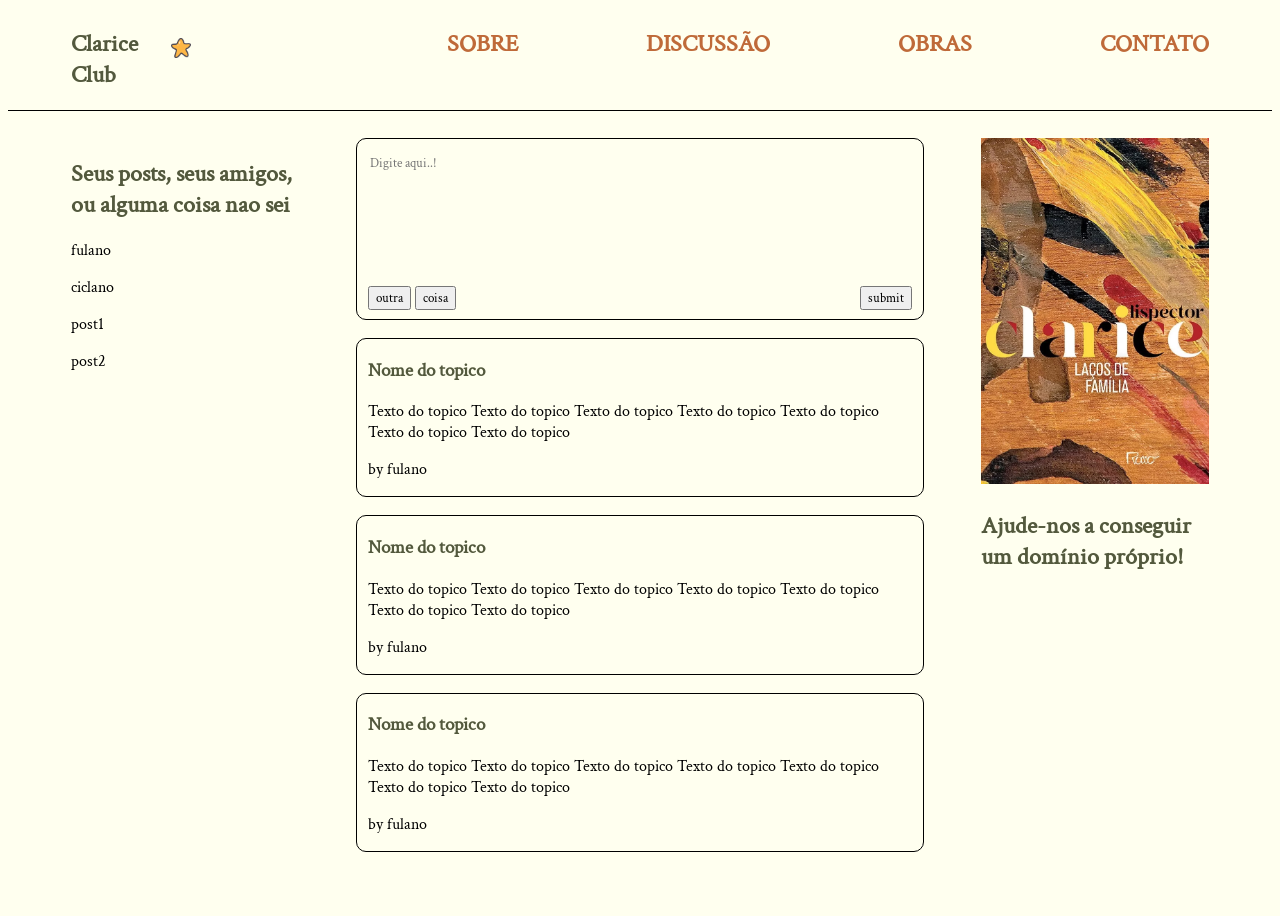
==== index.html @ 2fbaaa5d "Testei novas cores, adicionei um textarea para digitar algo e alguns botões de exemplo" ====
<!DOCTYPE html>
<html lang="pt-br">
<head>
    <link rel="stylesheet" href="style.css">
    <meta charset="UTF-8">
    <meta name="viewport" content="width=device-width, initial-scale=1.0">
    <title>Clarice Club</title>
</head>

<body> 
    <header>
        <nav>
            <a href="index.html"><h1>Clarice Club</h1></a>          <!-- Pode trocar isso pra uma única imagem depois, uma imagem da logo sabe? -->
            <a><img src="images/cute-star-illustration-for-design-element-png.png" alt="star" id="littlestar"></a>
            <h2><a href="about.html">SOBRE</a></h2>
            <h2><a href="discuss.html">DISCUSSÃO</a></h2>
            <h2><a href="about.html">OBRAS</a></hl2>
            <h2><a href="about.html">CONTATO</a></h2>
        </nav>
    </header>


    <main>
        <aside id="something">
            <h1>Seus posts, seus amigos, ou alguma coisa nao sei</h1>
            <p>fulano</p>
            <p>ciclano</p>
            <p>post1</p>
            <p>post2</p>
        </aside>

        <section id="mainsection">
            <section id="forum">
                <div id="type" class="column">
                    <textarea placeholder="Digite aqui..!"></textarea>
                    <div id="type-foot" class="line">
                        <div>
                            <button>outra</button>
                            <button>coisa</button>
                        </div>
                        <div>
                            <button>submit</button>
                        </div>
                    </div>
                </div>
                <!-- js faz tudo que tá aqui dentro, mas deixo aqui só porque sim-->
                <div class="topico">
                    <h1>Nome do topico</h1>
                    <p>Texto do topico Texto do topico Texto do topico Texto do topico Texto do topico Texto do topico Texto do topico </p>
                    <p>by fulano</p>
                </div>
                <div class="topico">
                    <h1>Nome do topico</h1>
                    <p>Texto do topico Texto do topico Texto do topico Texto do topico Texto do topico Texto do topico Texto do topico </p>
                    <p>by fulano</p>
                </div>
                <div class="topico">
                    <h1>Nome do topico</h1>
                    <p>Texto do topico Texto do topico Texto do topico Texto do topico Texto do topico Texto do topico Texto do topico </p>
                    <p>by fulano</p>
                </div>
                <div class="topico">
                    <h1>Nome do topico</h1>
                    <p>Texto do topico Texto do topico Texto do topico Texto do topico Texto do topico Texto do topico Texto do topico </p>
                    <p>by fulano</p>
                </div>
                <div class="topico">
                    <h1>Nome do topico</h1>
                    <p>Texto do topico Texto do topico Texto do topico Texto do topico Texto do topico Texto do topico Texto do topico </p>
                    <p>by fulano</p>
                </div>
                <div class="topico">
                    <h1>Nome do topico</h1>
                    <p>Texto do topico Texto do topico Texto do topico Texto do topico Texto do topico Texto do topico Texto do topico </p>
                    <p>by fulano</p>
                </div>
                <div class="topico">
                    <h1>Nome do topico</h1>
                    <p>Texto do topico Texto do topico Texto do topico Texto do topico Texto do topico Texto do topico Texto do topico </p>
                    <p>by fulano</p>
                </div>
                <div class="topico">
                    <h1>Nome do topico</h1>
                    <p>Texto do topico Texto do topico Texto do topico Texto do topico Texto do topico Texto do topico Texto do topico </p>
                    <p>by fulano</p>
                </div>
            </section>
        </section>

        <aside id="something2">
            <img src="images/livro-Lacos-de-familia.jpg-1117607648.webp" alt="">
            <h1>Ajude-nos a conseguir um domínio próprio!</h1>
        </aside>
    </main>

    <footer>
        <!-- Nada ainda -->
    </footer>
</body>
---- style.css ----
/*  =======================================
    --------------- GENERAL --------------- 
    ======================================= */

/* --------------- FONTS --------------- */

@font-face {
    font-family: minecraft;
    src: url("fonts/Minecraft.ttf");
}
@font-face {
    font-family: crimson;
    src: url("fonts/Crimson/CrimsonText-Regular.ttf");
}

body {
    background-color: #FFFFEF;
    height: 100vh;
    overflow: hidden;
}
* {
    font-family: crimson;
}
h1 {
    color: #53593D;
}
h2 {
    box-shadow: o 10px 20px;
    color: #BF6A39;
}
nav {
    display: flex;
    gap: 10vw;
    border-bottom-color: black;
    border-bottom-style: solid;
    border-bottom-width: 0.1vh;
}
nav, main, footer {
    padding: 0% 5%;
}
img {
    width: 100%;
}
a {
    text-decoration: none;
    color: inherit;
}
a:hover {
    color: #F2B441;
}
main {
    display: flex;
    justify-content: space-between;
}

/* --------------- SPECIFIC --------------- */

.line {
    display: flex;
    flex-direction: row;
}
.column {
    display: flex;
    flex-direction: column;
}

#littlestar {
    padding-top: 30px;
    height: 20px;
    width: 20px;
    transform: translateX(-10vw);
}

#something, #something2 {
    padding-top: 3vh;
    width: 20%;
}

#mainsection {
    padding-top: 3vh;
    width: 50%;
}
#type {
    height: 20vh;
    margin-bottom: 2vh;
}
#type textarea {
    margin-top: 1.5vh;
    resize: none;
    border: none;
    background-color: transparent;
    width: 100%;
    flex: 1;
}
#type textarea:focus {
    outline: none;
    box-shadow: none;
}
#type-foot {
    flex: 0;
    justify-content: space-between;
    margin-bottom: 1vh;
}

#forum::-webkit-scrollbar {
    display: none;
}

#mainsection, #something, #something2 {
    height: 100%;
}

#forum {
    height: calc(85vh - 50px);
    overflow: auto;
}
#forum::-webkit-scrollbar {
    display: none;
}
.topico, #type {
    padding: 0% 2%;
    margin-bottom: 2vh;

    border: 1px;
    border-color: black;
    border-style: solid;
    border-radius: 10px;
}
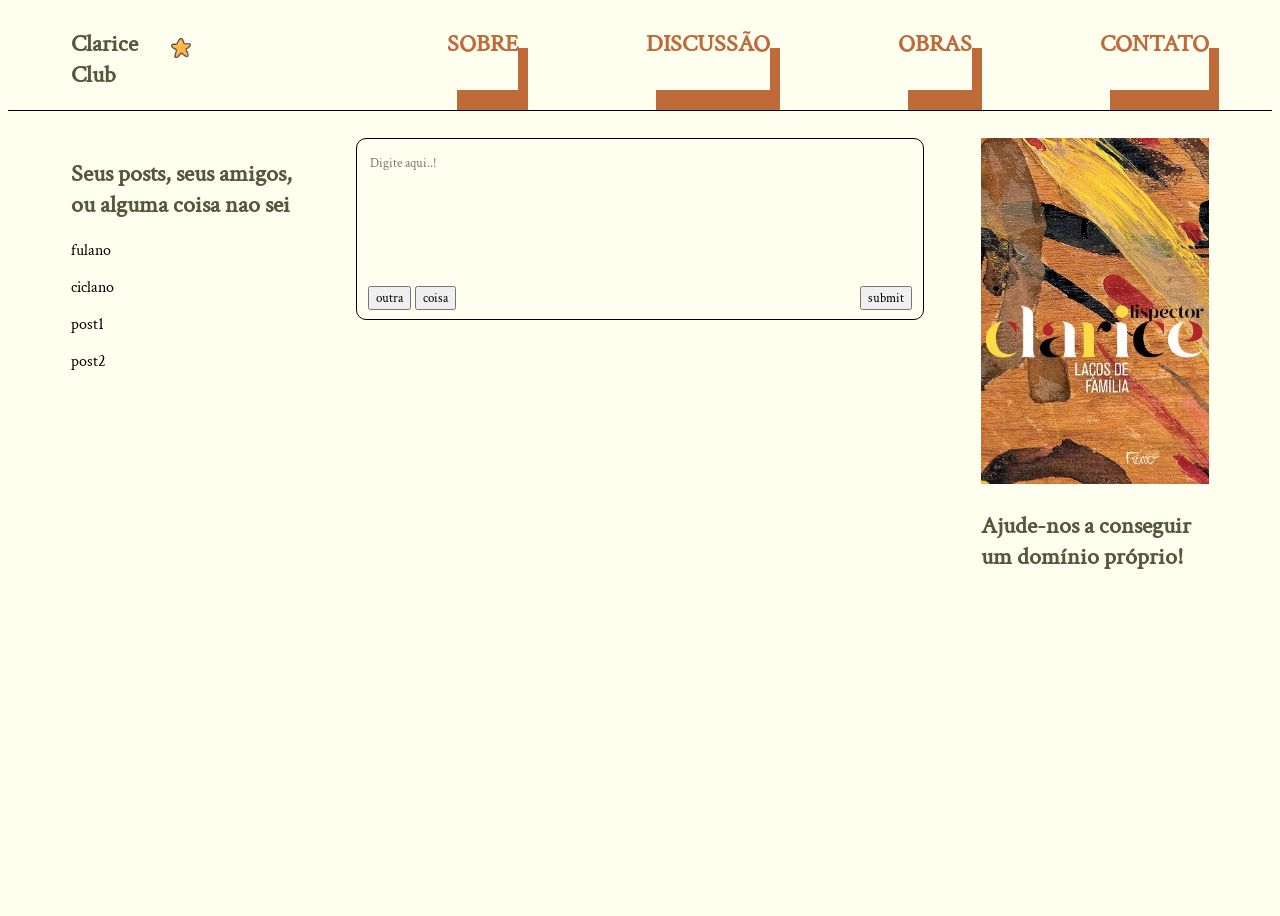
==== commit f31fc533: "Adicionei db.js, agora o js coloca os topicos do bd no site, criei topicos.html, movi fonts e images" ====
--- a/index.html
+++ b/index.html
@@ -11,10 +11,10 @@
     <header>
         <nav>
             <a href="index.html"><h1>Clarice Club</h1></a>          <!-- Pode trocar isso pra uma única imagem depois, uma imagem da logo sabe? -->
-            <a><img src="images/cute-star-illustration-for-design-element-png.png" alt="star" id="littlestar"></a>
+            <a><img src="assets/images/cute-star-illustration-for-design-element-png.png" alt="star" id="littlestar"></a>
             <h2><a href="about.html">SOBRE</a></h2>
             <h2><a href="discuss.html">DISCUSSÃO</a></h2>
-            <h2><a href="about.html">OBRAS</a></hl2>
+            <h2><a href="about.html">OBRAS</a></h2>
             <h2><a href="about.html">CONTATO</a></h2>
         </nav>
     </header>
@@ -43,52 +43,12 @@
                         </div>
                     </div>
                 </div>
-                <!-- js faz tudo que tá aqui dentro, mas deixo aqui só porque sim-->
-                <div class="topico">
-                    <h1>Nome do topico</h1>
-                    <p>Texto do topico Texto do topico Texto do topico Texto do topico Texto do topico Texto do topico Texto do topico </p>
-                    <p>by fulano</p>
-                </div>
-                <div class="topico">
-                    <h1>Nome do topico</h1>
-                    <p>Texto do topico Texto do topico Texto do topico Texto do topico Texto do topico Texto do topico Texto do topico </p>
-                    <p>by fulano</p>
-                </div>
-                <div class="topico">
-                    <h1>Nome do topico</h1>
-                    <p>Texto do topico Texto do topico Texto do topico Texto do topico Texto do topico Texto do topico Texto do topico </p>
-                    <p>by fulano</p>
-                </div>
-                <div class="topico">
-                    <h1>Nome do topico</h1>
-                    <p>Texto do topico Texto do topico Texto do topico Texto do topico Texto do topico Texto do topico Texto do topico </p>
-                    <p>by fulano</p>
-                </div>
-                <div class="topico">
-                    <h1>Nome do topico</h1>
-                    <p>Texto do topico Texto do topico Texto do topico Texto do topico Texto do topico Texto do topico Texto do topico </p>
-                    <p>by fulano</p>
-                </div>
-                <div class="topico">
-                    <h1>Nome do topico</h1>
-                    <p>Texto do topico Texto do topico Texto do topico Texto do topico Texto do topico Texto do topico Texto do topico </p>
-                    <p>by fulano</p>
-                </div>
-                <div class="topico">
-                    <h1>Nome do topico</h1>
-                    <p>Texto do topico Texto do topico Texto do topico Texto do topico Texto do topico Texto do topico Texto do topico </p>
-                    <p>by fulano</p>
-                </div>
-                <div class="topico">
-                    <h1>Nome do topico</h1>
-                    <p>Texto do topico Texto do topico Texto do topico Texto do topico Texto do topico Texto do topico Texto do topico </p>
-                    <p>by fulano</p>
-                </div>
+                <!-- JS pesquisa os tópicos e os põe aqui -->
             </section>
         </section>
 
         <aside id="something2">
-            <img src="images/livro-Lacos-de-familia.jpg-1117607648.webp" alt="">
+            <img src="assets/images/livro-Lacos-de-familia.jpg-1117607648.webp" alt="">
             <h1>Ajude-nos a conseguir um domínio próprio!</h1>
         </aside>
     </main>
@@ -96,4 +56,6 @@
     <footer>
         <!-- Nada ainda -->
     </footer>
+
+    <script type="module" src="javascript/topics.js"></script>
 </body>
--- a/style.css
+++ b/style.css
@@ -6,11 +6,11 @@
 
 @font-face {
     font-family: minecraft;
-    src: url("fonts/Minecraft.ttf");
+    src: url("assets/fonts/Minecraft.ttf");
 }
 @font-face {
     font-family: crimson;
-    src: url("fonts/Crimson/CrimsonText-Regular.ttf");
+    src: url("assets/fonts/Crimson/CrimsonText-Regular.ttf");
 }
 
 body {
@@ -25,7 +25,7 @@
     color: #53593D;
 }
 h2 {
-    box-shadow: o 10px 20px;
+    box-shadow: 10px 20px;
     color: #BF6A39;
 }
 nav {
@@ -36,7 +36,7 @@
     border-bottom-width: 0.1vh;
 }
 nav, main, footer {
-    padding: 0% 5%;
+    padding: 0 5%;
 }
 img {
     width: 100%;
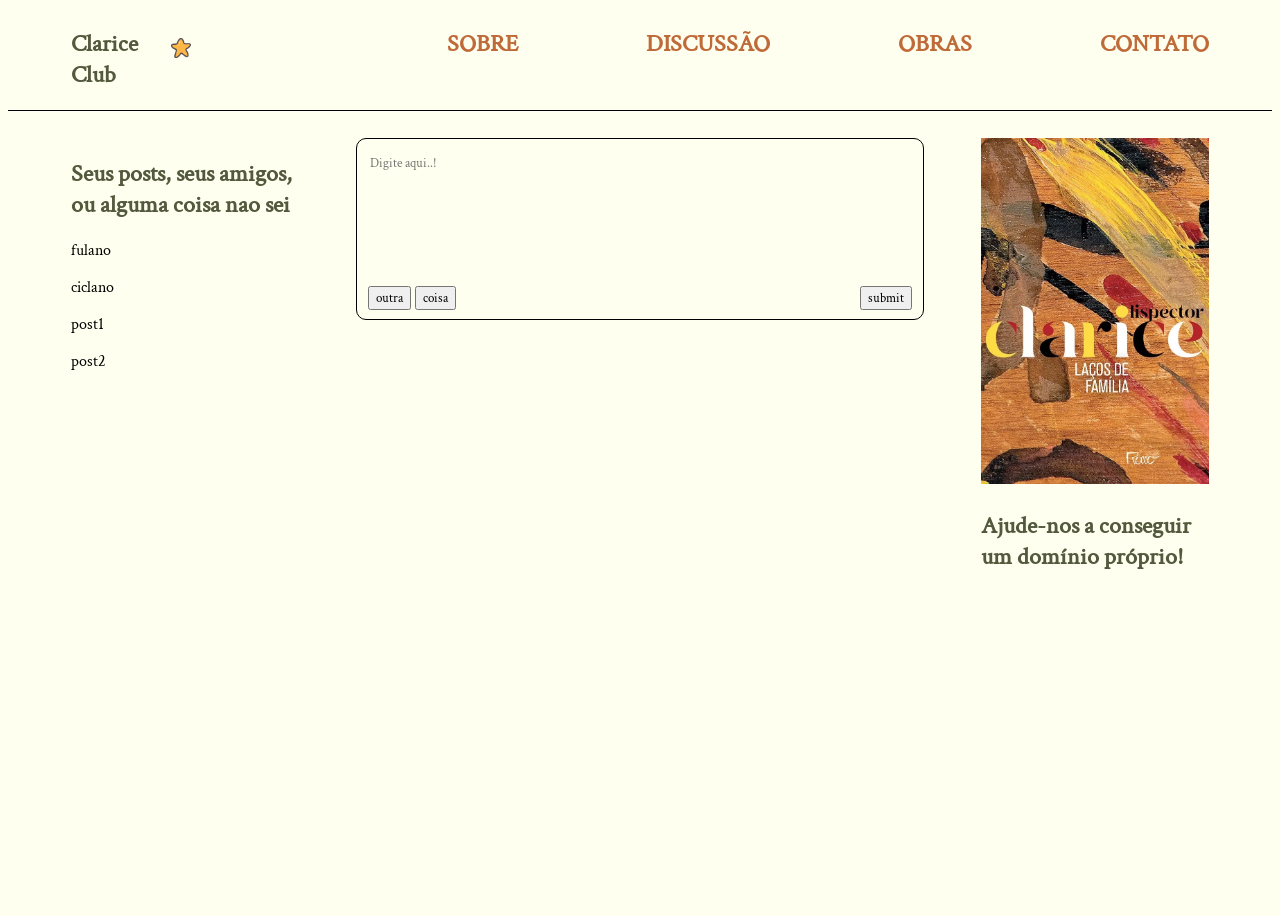
==== commit ccf7842a: "Created topic.js and it works, but we need to put replies" ====
--- a/index.html
+++ b/index.html
@@ -57,5 +57,5 @@
         <!-- Nada ainda -->
     </footer>
 
-    <script type="module" src="javascript/topics.js"></script>
+    <script type="module" src="index.js"></script>
 </body>
--- a/style.css
+++ b/style.css
@@ -25,7 +25,6 @@
     color: #53593D;
 }
 h2 {
-    box-shadow: 10px 20px;
     color: #BF6A39;
 }
 nav {
@@ -62,6 +61,10 @@
 .column {
     display: flex;
     flex-direction: column;
+}
+
+.text-right {
+    text-align: right;
 }
 
 #littlestar {
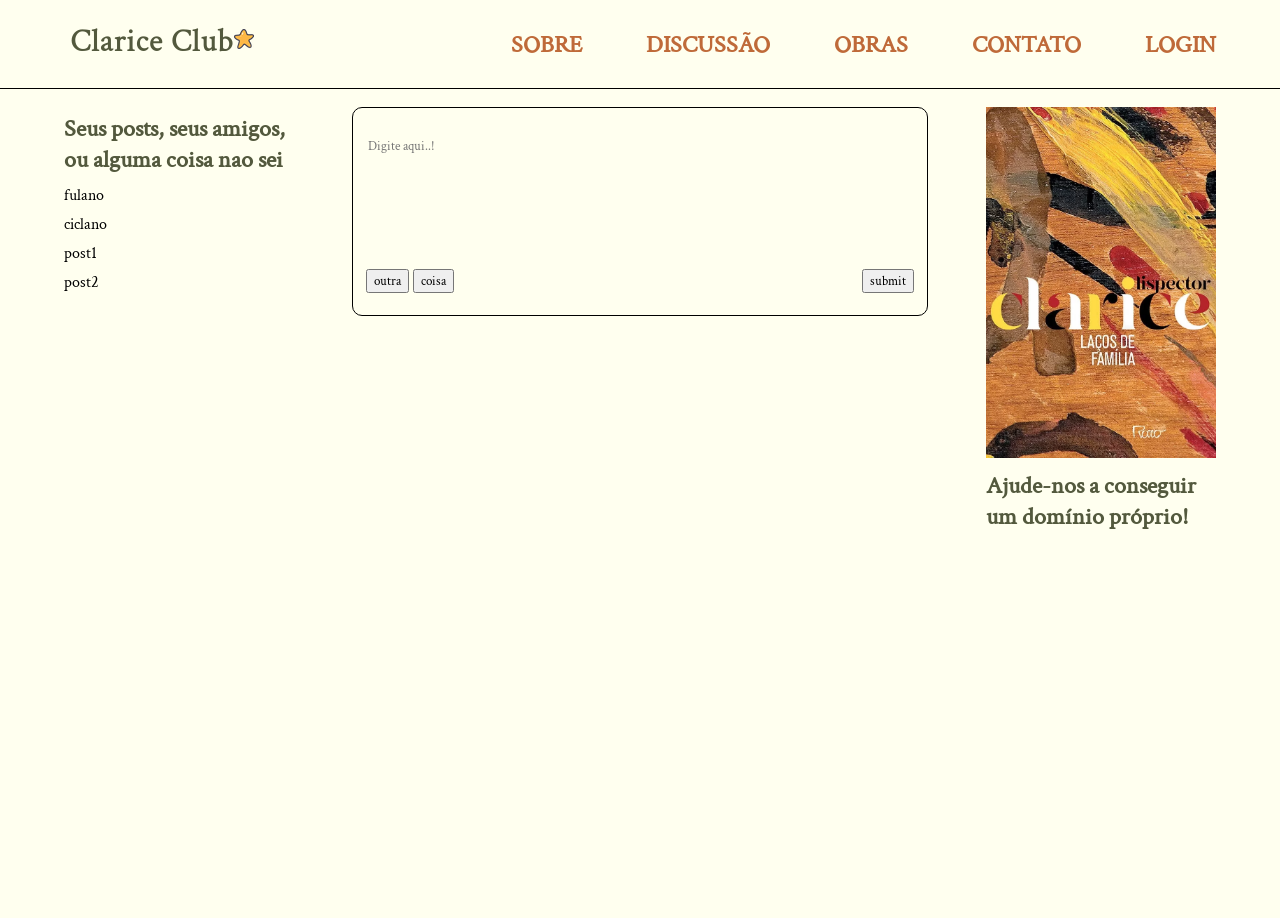
==== commit 40429968: "criei login.css, login.js, login.html, implementei primeira versão de login, adicionei as respostas," ====
--- a/index.html
+++ b/index.html
@@ -1,26 +1,28 @@
 <!DOCTYPE html>
 <html lang="pt-br">
 <head>
+    <link rel="stylesheet" href="index.css">
     <link rel="stylesheet" href="style.css">
     <meta charset="UTF-8">
     <meta name="viewport" content="width=device-width, initial-scale=1.0">
     <title>Clarice Club</title>
 </head>
 
-<body> 
+<body class="column">
     <header>
         <nav>
-            <a href="index.html"><h1>Clarice Club</h1></a>          <!-- Pode trocar isso pra uma única imagem depois, uma imagem da logo sabe? -->
-            <a><img src="assets/images/cute-star-illustration-for-design-element-png.png" alt="star" id="littlestar"></a>
-            <h2><a href="about.html">SOBRE</a></h2>
-            <h2><a href="discuss.html">DISCUSSÃO</a></h2>
-            <h2><a href="about.html">OBRAS</a></h2>
-            <h2><a href="about.html">CONTATO</a></h2>
+            <a href="index.html"><img src="assets/images/logo.png" alt=""></a>
+            <div class="line links">
+                <h2><a href="about.html">SOBRE</a></h2>
+                <h2><a href="discuss.html">DISCUSSÃO</a></h2>
+                <h2><a href="about.html">OBRAS</a></h2>
+                <h2><a href="about.html">CONTATO</a></h2>
+                <h2><a href="login.html">LOGIN</a></h2>
+            </div>
         </nav>
     </header>
 
-
-    <main>
+    <main class="line">
         <aside id="something">
             <h1>Seus posts, seus amigos, ou alguma coisa nao sei</h1>
             <p>fulano</p>
@@ -48,7 +50,7 @@
         </section>
 
         <aside id="something2">
-            <img src="assets/images/livro-Lacos-de-familia.jpg-1117607648.webp" alt="">
+            <img src="assets/images/book.webp" alt="">
             <h1>Ajude-nos a conseguir um domínio próprio!</h1>
         </aside>
     </main>
--- a/index.css
+++ b/index.css
@@ -0,0 +1,44 @@
+#type {
+    height: 20vh;
+}
+#type textarea {
+    margin-top: 1.5vh;
+    resize: none;
+    border: none;
+    background-color: transparent;
+    width: 100%;
+    flex: 1;
+}
+#type textarea:focus {
+    outline: none;
+    box-shadow: none;
+}
+#type-foot {
+    flex: 0;
+    justify-content: space-between;
+    margin-bottom: 1vh;
+}
+#type, #something, #something2 {
+    margin-top: 2vh;
+}
+
+#forum::-webkit-scrollbar {
+    display: none;
+}
+#forum {
+    flex: 1;
+    overflow: auto;
+}
+#forum::-webkit-scrollbar {
+    display: none;
+}
+.topico, #type {
+    margin-bottom: 2vh;
+    border: 1px;
+    border-color: black;
+    border-style: solid;
+    border-radius: 10px;
+}
+.topico, #type {
+    padding: 1.5vh 1vw;
+}
--- a/style.css
+++ b/style.css
@@ -12,14 +12,17 @@
     font-family: crimson;
     src: url("assets/fonts/Crimson/CrimsonText-Regular.ttf");
 }
-
+* {
+    font-family: crimson;
+    margin: 0;
+}
 body {
     background-color: #FFFFEF;
     height: 100vh;
     overflow: hidden;
 }
-* {
-    font-family: crimson;
+h1, h2, p {
+    padding: 0.25em 0;
 }
 h1 {
     color: #53593D;
@@ -28,14 +31,15 @@
     color: #BF6A39;
 }
 nav {
+    height: auto;
     display: flex;
-    gap: 10vw;
-    border-bottom-color: black;
-    border-bottom-style: solid;
-    border-bottom-width: 0.1vh;
+    padding: 2.5vh 5vw;
+    justify-content: space-between;
+    align-items: center;
+    border-bottom: 0.1vh solid black;
 }
-nav, main, footer {
-    padding: 0 5%;
+main, footer {
+    padding: 0 5vw;
 }
 img {
     width: 100%;
@@ -48,8 +52,8 @@
     color: #F2B441;
 }
 main {
-    display: flex;
     justify-content: space-between;
+    height: calc(100vh - 43px);
 }
 
 /* --------------- SPECIFIC --------------- */
@@ -62,13 +66,14 @@
     display: flex;
     flex-direction: column;
 }
-
+.links {
+    gap: 5vw;
+}
 .text-right {
     text-align: right;
 }
 
 #littlestar {
-    padding-top: 30px;
     height: 20px;
     width: 20px;
     transform: translateX(-10vw);
@@ -83,49 +88,21 @@
     padding-top: 3vh;
     width: 50%;
 }
-#type {
-    height: 20vh;
-    margin-bottom: 2vh;
-}
-#type textarea {
-    margin-top: 1.5vh;
-    resize: none;
-    border: none;
-    background-color: transparent;
-    width: 100%;
-    flex: 1;
-}
-#type textarea:focus {
-    outline: none;
-    box-shadow: none;
-}
-#type-foot {
-    flex: 0;
-    justify-content: space-between;
-    margin-bottom: 1vh;
-}
-
-#forum::-webkit-scrollbar {
-    display: none;
-}
-
 #mainsection, #something, #something2 {
+    padding-top: 0;
     height: 100%;
 }
 
-#forum {
-    height: calc(85vh - 50px);
-    overflow: auto;
-}
-#forum::-webkit-scrollbar {
-    display: none;
-}
-.topico, #type {
-    padding: 0% 2%;
+.topico, #type, .reply {
     margin-bottom: 2vh;
-
     border: 1px;
     border-color: black;
     border-style: solid;
     border-radius: 10px;
+}
+.topico, #type, .reply {
+    padding: 1.5vh 1vw;
+}
+.reply {
+    flex: 1;
 }
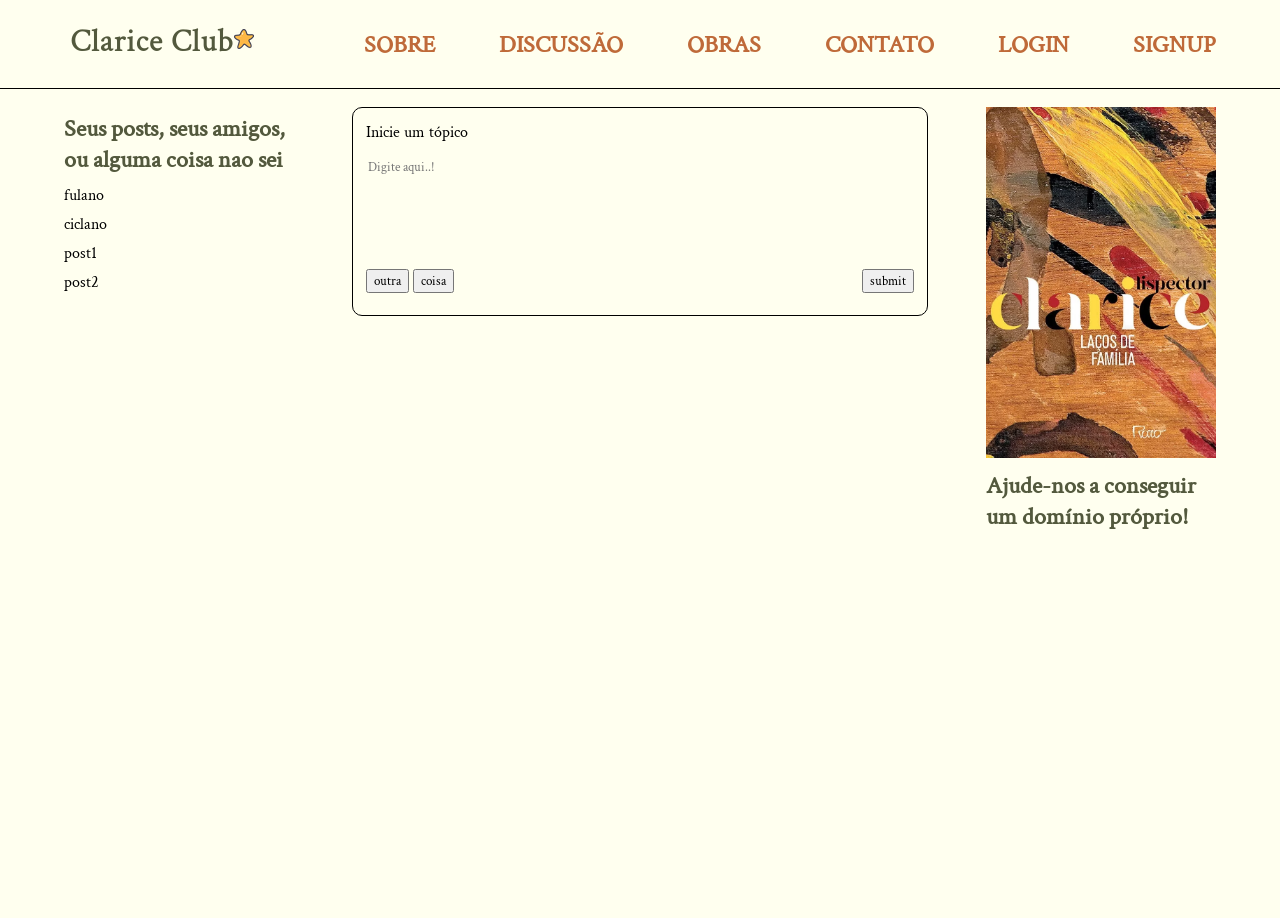
==== commit 5adeca7f: "Created Sign Up" ====
--- a/index.html
+++ b/index.html
@@ -18,6 +18,7 @@
                 <h2><a href="about.html">OBRAS</a></h2>
                 <h2><a href="about.html">CONTATO</a></h2>
                 <h2><a href="login.html">LOGIN</a></h2>
+                <h2><a href="signup.html">SIGNUP</a></h2>
             </div>
         </nav>
     </header>
@@ -34,7 +35,8 @@
         <section id="mainsection">
             <section id="forum">
                 <div id="type" class="column">
-                    <textarea placeholder="Digite aqui..!"></textarea>
+                    <label for="starttopic">Inicie um tópico</label>
+                    <textarea placeholder="Digite aqui..!" id="starttopic"></textarea>
                     <div id="type-foot" class="line">
                         <div>
                             <button>outra</button>
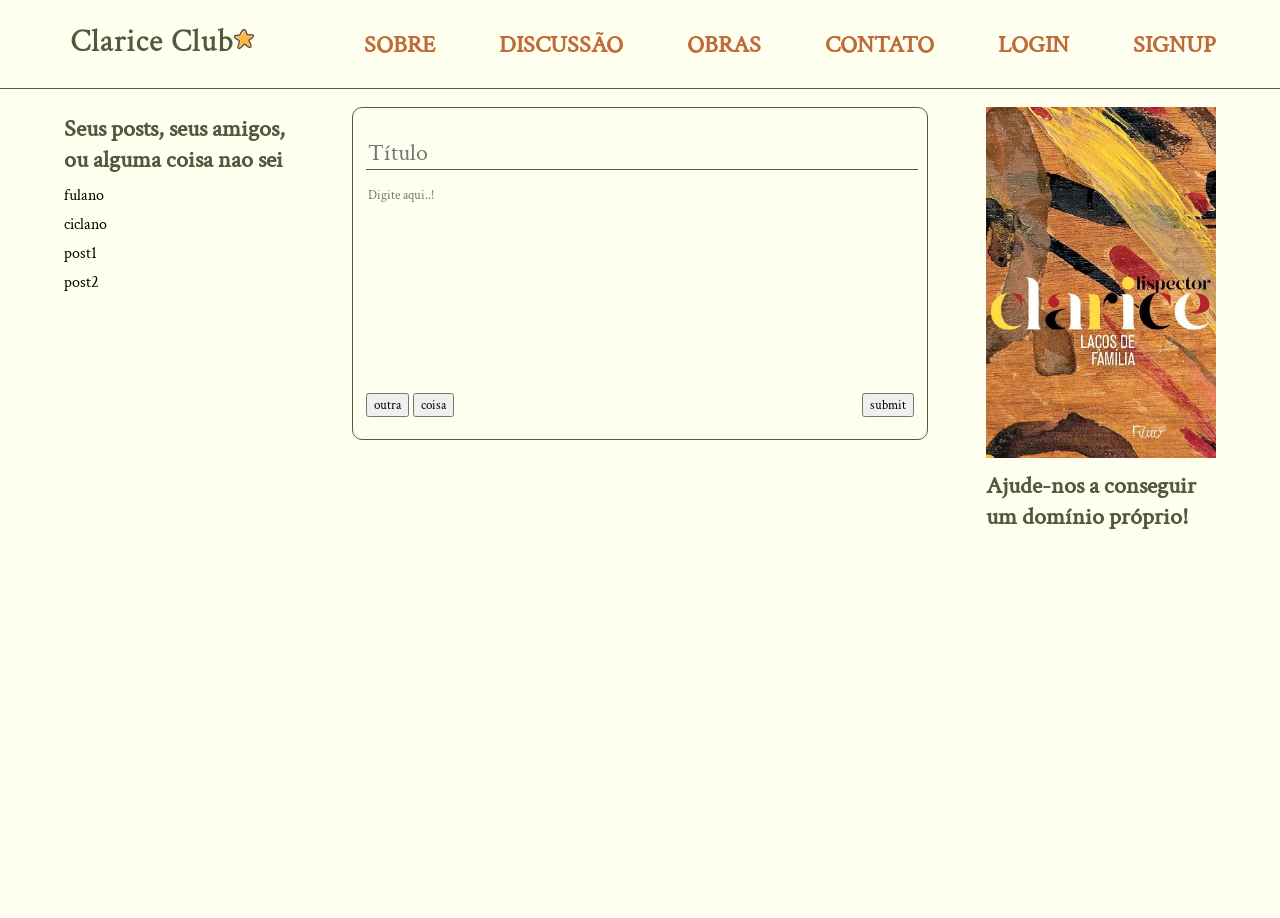
==== commit 136fd277: "Now you can write new topics, and sign in still has the problem with profiles" ====
--- a/index.html
+++ b/index.html
@@ -35,15 +35,17 @@
         <section id="mainsection">
             <section id="forum">
                 <div id="type" class="column">
-                    <label for="starttopic">Inicie um tópico</label>
-                    <textarea placeholder="Digite aqui..!" id="starttopic"></textarea>
+                    <label for="start-topic-title" style="display: none;">Título do tópico</label>
+                    <input placeholder="Título" id="start-topic-title" name="start-topic-title" type="text">
+                    <label for="start-topic" style="display: none;">Inicie um tópico</label>
+                    <textarea placeholder="Digite aqui..!" id="start-topic"></textarea>
                     <div id="type-foot" class="line">
                         <div>
                             <button>outra</button>
                             <button>coisa</button>
                         </div>
                         <div>
-                            <button>submit</button>
+                            <button id="topic-submit">submit</button>
                         </div>
                     </div>
                 </div>
--- a/index.css
+++ b/index.css
@@ -1,15 +1,22 @@
 #type {
-    height: 20vh;
+    height: 19rem;
 }
-#type textarea {
+#start-topic, #start-topic-title {
     margin-top: 1.5vh;
     resize: none;
     border: none;
     background-color: transparent;
     width: 100%;
+}
+#start-topic {
     flex: 1;
 }
-#type textarea:focus {
+#start-topic-title {
+    height: 2rem;
+    border-bottom: 0.05vh solid #53593D;
+    font-size: 1.5rem;
+}
+#start-topic:focus, #start-topic-title:focus {
     outline: none;
     box-shadow: none;
 }
--- a/style.css
+++ b/style.css
@@ -13,7 +13,7 @@
     src: url("assets/fonts/Crimson/CrimsonText-Regular.ttf");
 }
 * {
-    font-family: crimson;
+    font-family: crimson, sans-serif;
     margin: 0;
 }
 body {
@@ -36,7 +36,7 @@
     padding: 2.5vh 5vw;
     justify-content: space-between;
     align-items: center;
-    border-bottom: 0.1vh solid black;
+    border-bottom: 0.1vh solid #53593D;
 }
 main, footer {
     padding: 0 5vw;
@@ -96,7 +96,7 @@
 .topico, #type, .reply {
     margin-bottom: 2vh;
     border: 1px;
-    border-color: black;
+    border-color: #53593D;
     border-style: solid;
     border-radius: 10px;
 }
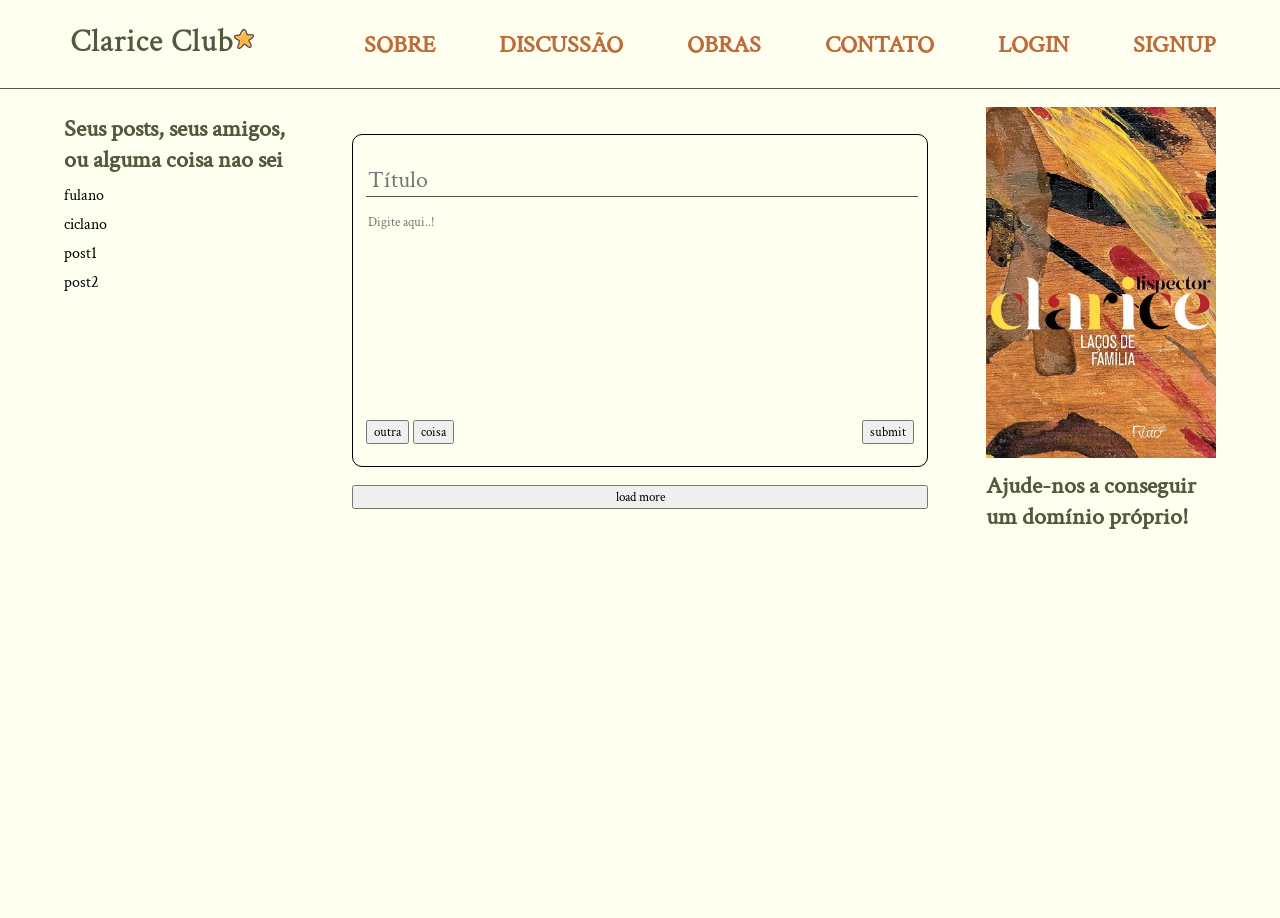
==== commit 0676228c: "Now you can load more topics" ====
--- a/index.html
+++ b/index.html
@@ -32,7 +32,7 @@
             <p>post2</p>
         </aside>
 
-        <section id="mainsection">
+        <section id="mainsection" class="column">
             <section id="forum">
                 <div id="type" class="column">
                     <label for="start-topic-title" style="display: none;">Título do tópico</label>
@@ -51,6 +51,7 @@
                 </div>
                 <!-- JS pesquisa os tópicos e os põe aqui -->
             </section>
+            <button id="load-more">load more</button>
         </section>
 
         <aside id="something2">
--- a/index.css
+++ b/index.css
@@ -1,6 +1,3 @@
-#type {
-    height: 19rem;
-}
 #start-topic, #start-topic-title {
     margin-top: 1.5vh;
     resize: none;
@@ -20,32 +17,17 @@
     outline: none;
     box-shadow: none;
 }
-#type-foot {
-    flex: 0;
-    justify-content: space-between;
-    margin-bottom: 1vh;
-}
-#type, #something, #something2 {
-    margin-top: 2vh;
-}
-
-#forum::-webkit-scrollbar {
+#mainsection::-webkit-scrollbar {
     display: none;
 }
-#forum {
-    flex: 1;
-    overflow: auto;
-}
-#forum::-webkit-scrollbar {
-    display: none;
-}
-.topico, #type {
+.topico {
     margin-bottom: 2vh;
     border: 1px;
     border-color: black;
     border-style: solid;
     border-radius: 10px;
+    padding: 1.5vh 1vw;
 }
-.topico, #type {
-    padding: 1.5vh 1vw;
+#type {
+    height: 19rem;
 }
--- a/style.css
+++ b/style.css
@@ -52,8 +52,9 @@
     color: #F2B441;
 }
 main {
+    flex: 1;
     justify-content: space-between;
-    height: calc(100vh - 43px);
+    min-height: 0;
 }
 
 /* --------------- SPECIFIC --------------- */
@@ -87,8 +88,9 @@
 #mainsection {
     padding-top: 3vh;
     width: 50%;
+    overflow-y: auto;
 }
-#mainsection, #something, #something2 {
+#something, #something2 {
     padding-top: 0;
     height: 100%;
 }
@@ -105,4 +107,21 @@
 }
 .reply {
     flex: 1;
+}
+
+#type-foot {
+    flex: 0;
+    justify-content: space-between;
+    margin-bottom: 1vh;
+}
+#type, #something, #something2 {
+    margin-top: 2vh;
+}
+#type {
+    margin-bottom: 2vh;
+    border: 1px;
+    border-color: black;
+    border-style: solid;
+    border-radius: 10px;
+    padding: 1.5vh 1vw;
 }
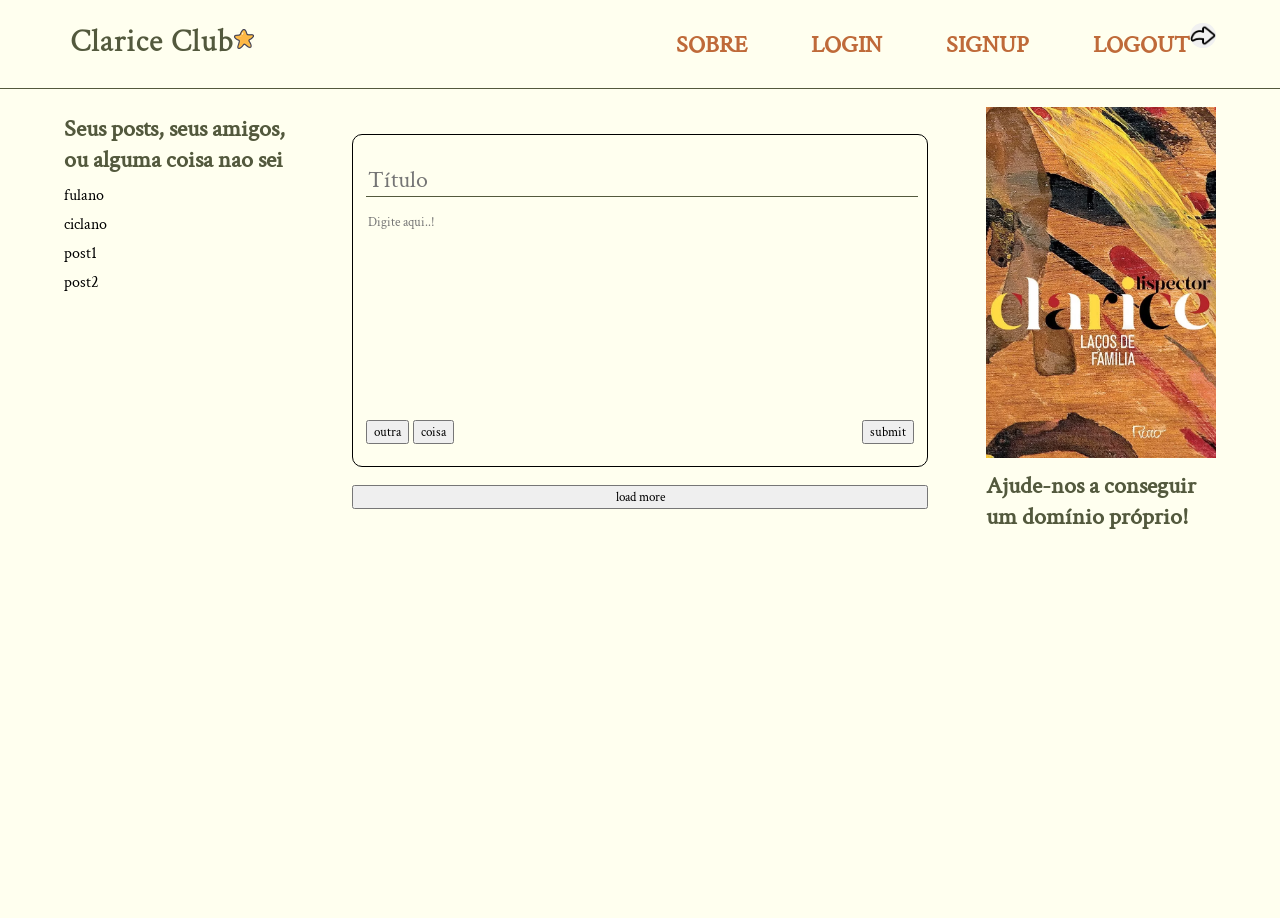
==== commit c144ba16: "i already forgot what i did, i just know its kinda working" ====
--- a/index.html
+++ b/index.html
@@ -12,13 +12,16 @@
     <header>
         <nav>
             <a href="index.html"><img src="assets/images/logo.png" alt=""></a>
-            <div class="line links">
-                <h2><a href="about.html">SOBRE</a></h2>
-                <h2><a href="discuss.html">DISCUSSÃO</a></h2>
-                <h2><a href="about.html">OBRAS</a></h2>
-                <h2><a href="about.html">CONTATO</a></h2>
-                <h2><a href="login.html">LOGIN</a></h2>
-                <h2><a href="signup.html">SIGNUP</a></h2>
+            <div class="line">
+                <div class="line links">
+                    <h2><a href="about.html">SOBRE</a></h2>
+                    <h2><a href="login.html">LOGIN</a></h2>
+                    <h2><a href="signup.html">SIGNUP</a></h2>
+                    <h2><a id="logout" href="">LOGOUT</a></h2>
+                </div>
+                <div>
+                    <img id="profile-pic" src="assets/images/reply.png" alt="">
+                </div>
             </div>
         </nav>
     </header>
@@ -65,4 +68,5 @@
     </footer>
 
     <script type="module" src="index.js"></script>
+    <script type="module" src="script.js"></script>
 </body>
--- a/style.css
+++ b/style.css
@@ -73,6 +73,14 @@
 .text-right {
     text-align: right;
 }
+.display-none {
+    display: none;
+}
+
+#profile-pic {
+    border-radius: 50%;
+    width: 2vw;
+}
 
 #littlestar {
     height: 20px;
